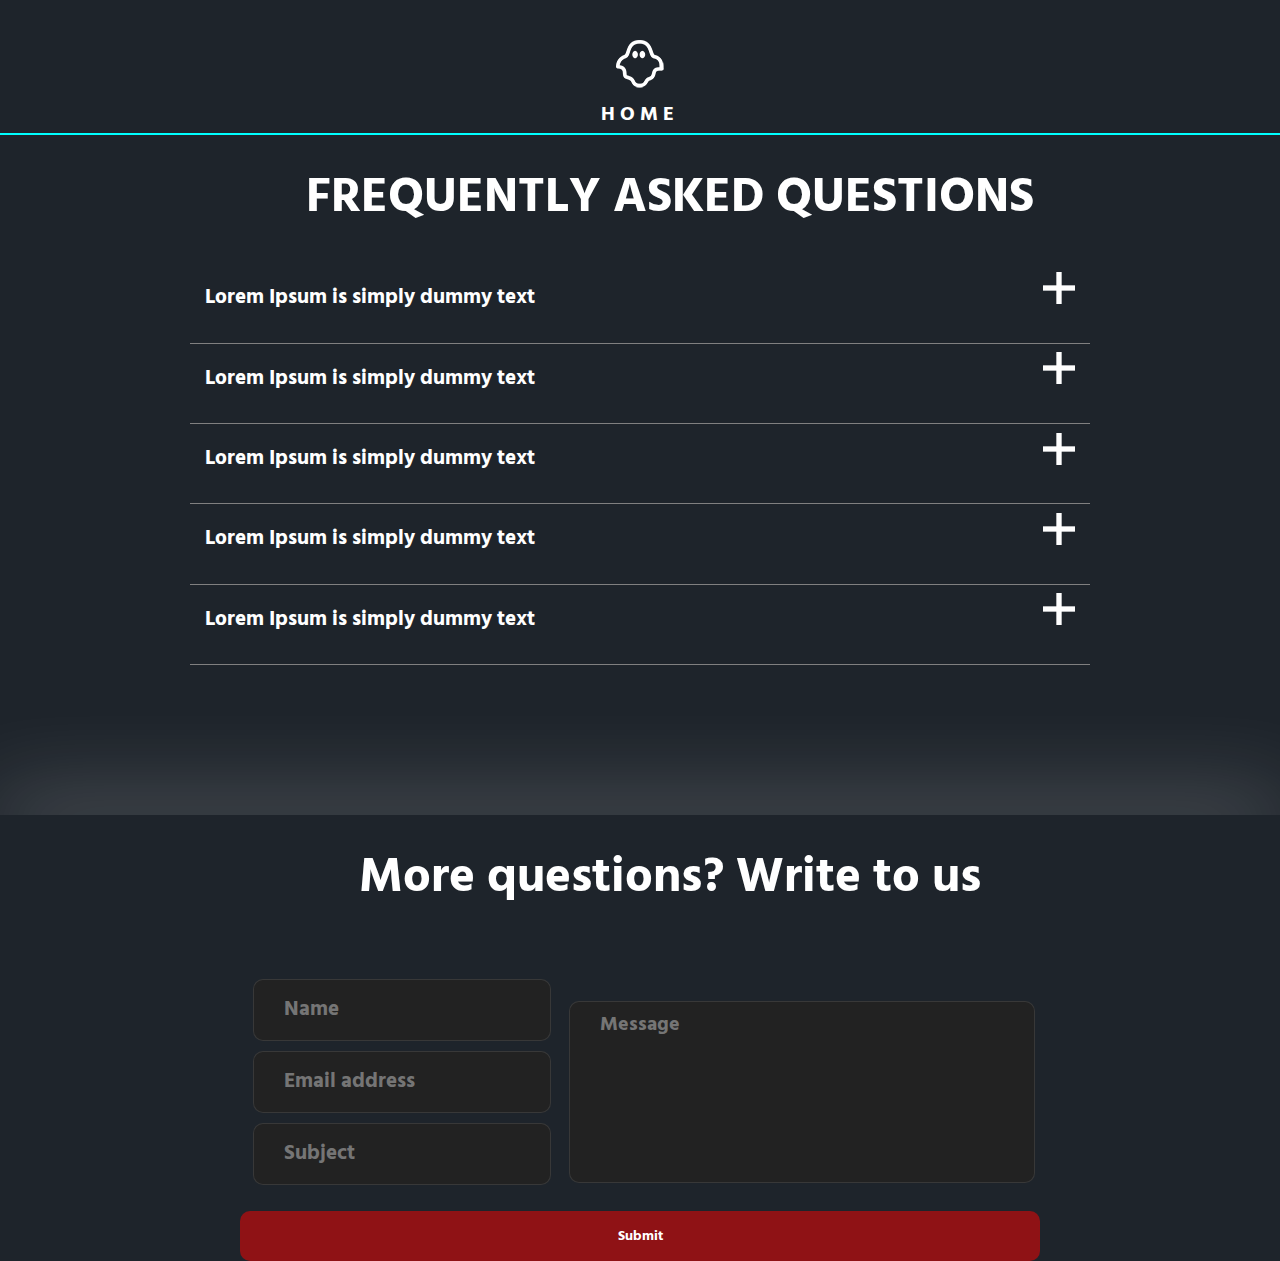
==== faq.html @ 3050d1d0 "Add initial files" ====
<!DOCTYPE html>
<html>
<head>
    <meta charset="utf-8">
    <title>F.A.Q</title>
    <link rel="stylesheet" href="style-faq.css">
    <link rel="shortcut icon" href="img/favicon.ico">
</head>
<body>
   <a href="index.html" class="iconn">
        <img src="img/header_icon.png"><br>
        <span class="nav-links">HOME</span>
    </a>
    <div id="title">
        Frequently asked questions
    </div>
    <div class="center">
        <div class="faq">            
            <input type="checkbox" class="panel" id="q1">
            <label class="titles" for="q1">Lorem Ipsum is simply dummy text</label>
            <div class="description">Lorem Ipsum is simply dummy text of the prisnting and typesetting industry. Lorem Ipsum has been the industry's standard dummy text ever since the 1500s, when an unknown printer took a galley of type and scrambled it to make a t</div>
        </div>
        <div class="faq">
            <input type="checkbox" class="panel" id="q2">
            <label class="titles" for="q2">Lorem Ipsum is simply dummy text</label>
            <div class="description">Lorem Ipsum is simply dummy text of the printing and typesetting industry. Lorem Ipsum has been the industry's standard dummy text ever since the 1500s, when an unknown printer took a galley of type and scrambled it to make a t</div>
        </div>
        <div class="faq">
            <input type="checkbox" class="panel" id="q3">
            <label class="titles" for="q3">Lorem Ipsum is simply dummy text</label>
            <div class="description">Lorem Ipsum is simply dummy text of the printing and typesetting industry. Lorem Ipsum has been the industry's standard dummy text ever since the 1500s, when an unknown printer took a galley of type and scrambled it to make a t</div>
        </div>
          <div class="faq">
            <input type="checkbox" class="panel" id="q4">
            <label class="titles" for="q4">Lorem Ipsum is simply dummy text</label>
            <div class="description">Lorem Ipsum is simply dummy text of the printing and typesetting industry. Lorem Ipsum has been the industry's standard dummy text ever since the 1500s, when an unknown printer took a galley of type and scrambled it to make a t</div>
        </div>
          <div class="faq">
            <input type="checkbox" class="panel" id="q5">
            <label class="titles" for="q5">Lorem Ipsum is simply dummy text</label>
            <div class="description">Lorem Ipsum is simply dummy text of the printing and typesetting industry. Lorem Ipsum has been the industry's standard dummy text ever since the 1500s, when an unknown printer took a galley of type and scrambled it to make a t</div>
        </div>
    </div>
    <hr id="shadow">
    <div id="title2">More questions? Write to us</div>
    
    <form class="contact" action="mailto:kamilarendarczyk1@gmail.com" method="post">
        <div class="left" name="kotwica">
            <input type="text" id="name" placeholder="Name">
            <input type="email" id="email" placeholder="Email address">
            <input type="text" id="subject" placeholder="Subject">
        </div>
        <div class="right">
            <textarea type="text" name="contact-message" class="message" placeholder="Message"></textarea>
        </div>
       
            <input type="submit" id="submit-button" value="Submit">
       
    </form>
    <a name="bottom"></a>
</body>
</html>
---- style-faq.css ----
@import url('https://fonts.googleapis.com/css?family=Hind:300,400&display=swap');
*{
    font: bold 14px/1.4 'Hind',  sans-serif, arial;
    background-color: rgb(30,36,43);
    transition-duration: 0.3s;
    overflow-x: hidden;
    color: white;
    margin: 0;
    
}












.iconn{
    padding-top: 40px;
     display: block;
    margin: 0 auto;
    text-align: center;
    position: relative;
    text-decoration: none;
   
      
}

a:after {    
  background: none repeat scroll 0 0 transparent;
  bottom: 0;
  content: "";
  display: block;
  height: 2px;
  left: 50%;
  position: absolute;
  background: aqua;
  transition: width 0.3s ease 0s, left 0.3s ease 0s;
  width: 0;
    
}
a:hover:after { 
  width: 100%; 
  left: 0; 
    
}

.iconn .nav-links{
    visibility: hidden;
    letter-spacing: 0.25em;
    line-height: 40px; 
    color: white;
   
}


.iconn:hover .nav-links {   
   
    transition-duration: 0.3s;  
    transition-delay: 0.35s;
    visibility: visible;  
    font-size: 1.4rem;
    
       
}













.faq{
    border-bottom: 1px solid grey;
    padding: 15px;
    
   
}

.faq:hover{
    background: rgba(0, 255, 255,0.1);
    transform: translateX(10px);
    
}

.panel{
   display: none;
    
}

.panel:checked{
    color: red;
    height: 100px;
}

.titles{
    font-size: 1.5rem;
    position: relative;
    top: -15px;
    margin: 0;
    padding: 20px 0px 0px 0px;
    display: block;
    cursor: pointer;
    background: url(img/plus.png) center center no-repeat;   
    background-position: right;
    overflow: hidden;
    
}

.center{
    display: flex;
    flex-direction: column;
    width: 45rem;
    margin: 0 auto;
    max-width: 900px;
    width: 100%;
    margin-bottom: 150px;

        
}


.panel:checked + .titles {
   background: url(img/minus.png) center center no-repeat;
    background-position: right;
    
}

.description{
  opacity: 0;
  font-size: 20px;
  padding: 0px 14px;
  margin: 0 auto;
  height: 0;
  overflow: hidden;
  transform: translateX(-15px); 
  width: 100%;
}

.panel:checked ~ .description{
  -webkit-transition: all 0.3s ease-in-out 0s;
  -moz-transition: all 0.3s ease-in-out 0s;
  -o-transition: all 0.3s ease-in-out 0s;
  transition: all 0.3s ease-in-out 0s;
    background: #8888;
  height: auto;
  opacity: 1;
  padding: 14px;
    
}

#title {
    width: 100%;
    text-align: center;
    text-transform: uppercase;
    font-size: 3.5rem;
    padding: 30px;
}
#title2{
     width: 100%;
    text-align: center;
    font-size: 3.5rem;
    padding: 30px;
}


.contact {
   max-width: 800px;

    
   text-align: center;
   margin: 0 auto;
  }



.left{
    margin-top: 30px;
    display:inline-block;
  
    width: 40%;
    
    
}
.left input{
     border: 1px solid rgba(255,255,255,0.1);
    background: rgb(30,36,43);
    width: 80%;
    height: 40px;
    margin: 5px;
     padding: 10px; 
     border-radius: 10px;
    cursor: pointer;
    outline: 0;
     font-size: 1.5rem;
}
#name{
    padding-left: 30px;
    background:#222222 url(http://img7.uploadhouse.com/fileuploads/17737/177370145f09fe433945815665aa214f80dbc6af.png) no-repeat 8px 20px;
}
#email{
      padding-left: 30px;
     background:#222222 url(http://img6.uploadhouse.com/fileuploads/17737/177370138cc63992182149e9befabff3eafa6d23.png) no-repeat 8px 20px;
}

#subject{
      padding-left: 30px;
      background:#222222 url(img/iccc.png) no-repeat 8px 20px;
    
}
#shadow{
    border: 0;  
    box-shadow: 0px 6px 92px 6px rgba(255,255,255,255);
}

.left input:focus{
    transition-duration: 0s;
    border-color: rgba(255,255,255,1)
}
.right{
    display:inline-block;
    width: 59%;
    
}
.message{
    border: 1px solid rgba(255,255,255,0.1);
    background:#222222 url(http://img3.uploadhouse.com/fileuploads/17737/1773701229ed8c2f465a8274623ca8976adaf196.png) no-repeat 10px 8px;
    height: 160px;
    width: 90%;
    resize: none;
   
    padding: 10px;
    padding-left: 30px;
    border-radius: 10px;
    cursor: pointer;
   
    font-size: 1.4rem
    
}
.message:focus{
      transition-duration: 0s;
 
   border-color: rgba(255,255,255,1);
    outline: 0;
   
}

#submit-button{
    margin-top: 15px;
    width: 100%;
    border: 0;
    background-color: rgba(255,0,0,0.5);
    overflow: hidden;
    border-radius: 10px;
    height: 50px
}

#submit-button:hover{
    
     background-color: rgba(255,0,0,1);
}
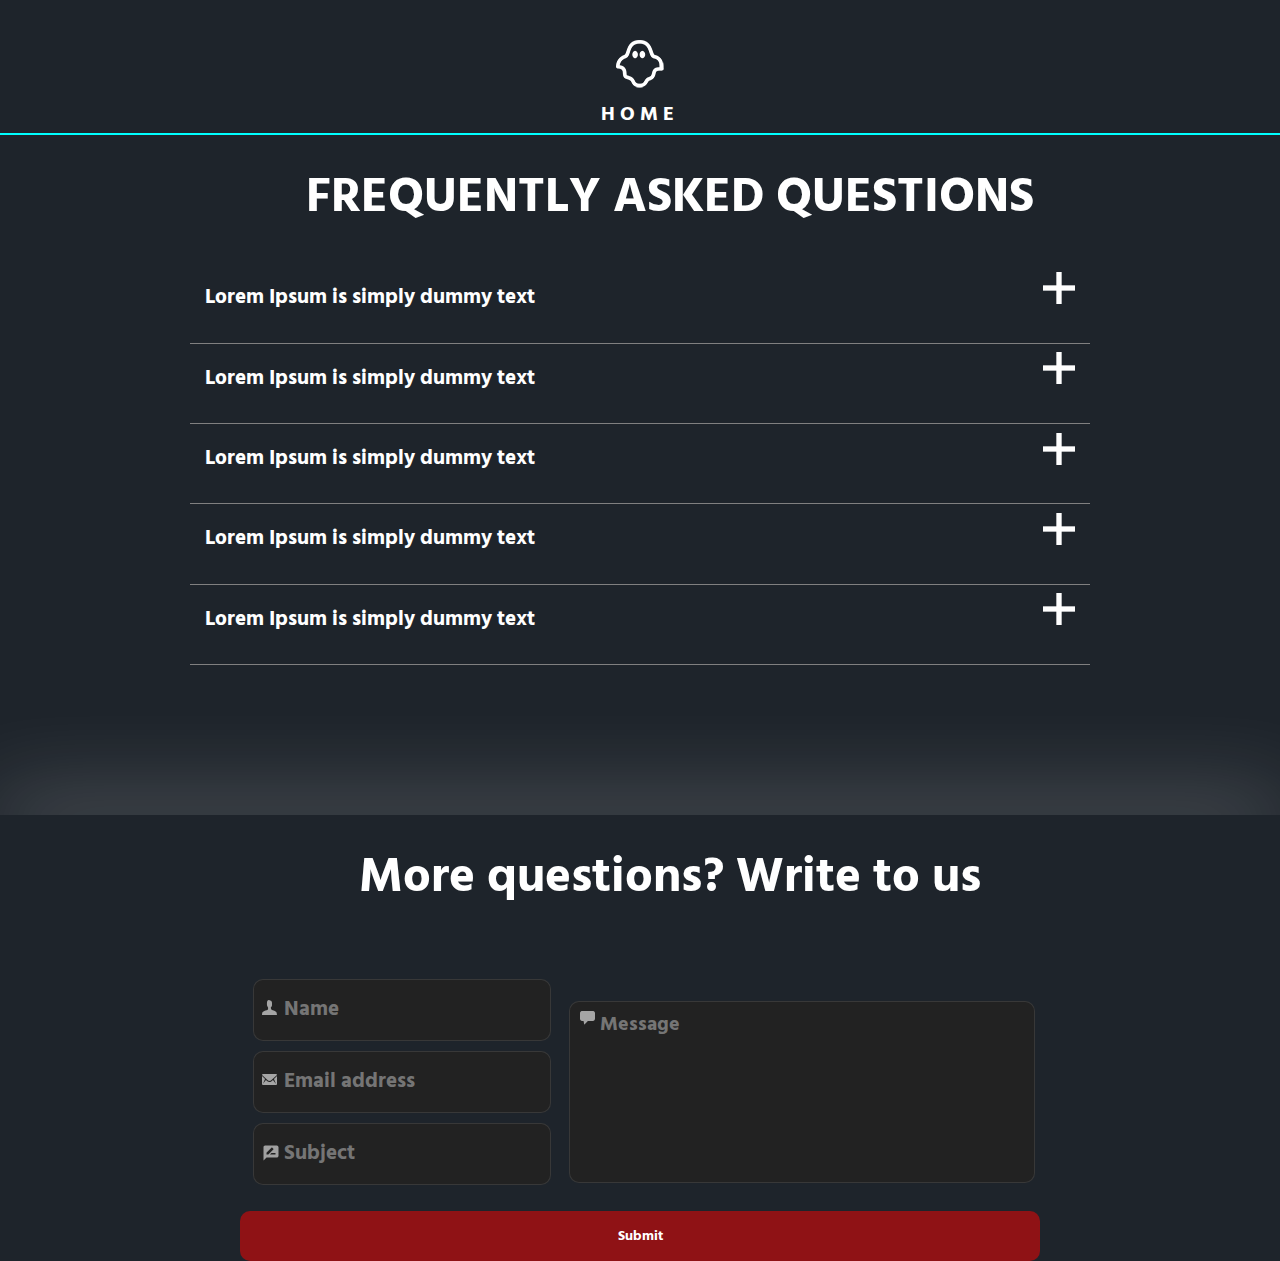
==== commit 50ab362c: "Created .gitignore file Added variables in style.css Added semantic elements in index.html Improving" ====
--- a/faq.html
+++ b/faq.html
@@ -1,62 +1,79 @@
 <!DOCTYPE html>
 <html>
-<head>
-    <meta charset="utf-8">
-    <title>F.A.Q</title>
-    <link rel="stylesheet" href="style-faq.css">
-    <link rel="shortcut icon" href="img/favicon.ico">
-</head>
-<body>
-   <a href="index.html" class="iconn">
-        <img src="img/header_icon.png"><br>
-        <span class="nav-links">HOME</span>
-    </a>
-    <div id="title">
-        Frequently asked questions
-    </div>
-    <div class="center">
-        <div class="faq">            
-            <input type="checkbox" class="panel" id="q1">
-            <label class="titles" for="q1">Lorem Ipsum is simply dummy text</label>
-            <div class="description">Lorem Ipsum is simply dummy text of the prisnting and typesetting industry. Lorem Ipsum has been the industry's standard dummy text ever since the 1500s, when an unknown printer took a galley of type and scrambled it to make a t</div>
-        </div>
-        <div class="faq">
-            <input type="checkbox" class="panel" id="q2">
-            <label class="titles" for="q2">Lorem Ipsum is simply dummy text</label>
-            <div class="description">Lorem Ipsum is simply dummy text of the printing and typesetting industry. Lorem Ipsum has been the industry's standard dummy text ever since the 1500s, when an unknown printer took a galley of type and scrambled it to make a t</div>
-        </div>
-        <div class="faq">
-            <input type="checkbox" class="panel" id="q3">
-            <label class="titles" for="q3">Lorem Ipsum is simply dummy text</label>
-            <div class="description">Lorem Ipsum is simply dummy text of the printing and typesetting industry. Lorem Ipsum has been the industry's standard dummy text ever since the 1500s, when an unknown printer took a galley of type and scrambled it to make a t</div>
-        </div>
-          <div class="faq">
-            <input type="checkbox" class="panel" id="q4">
-            <label class="titles" for="q4">Lorem Ipsum is simply dummy text</label>
-            <div class="description">Lorem Ipsum is simply dummy text of the printing and typesetting industry. Lorem Ipsum has been the industry's standard dummy text ever since the 1500s, when an unknown printer took a galley of type and scrambled it to make a t</div>
-        </div>
-          <div class="faq">
-            <input type="checkbox" class="panel" id="q5">
-            <label class="titles" for="q5">Lorem Ipsum is simply dummy text</label>
-            <div class="description">Lorem Ipsum is simply dummy text of the printing and typesetting industry. Lorem Ipsum has been the industry's standard dummy text ever since the 1500s, when an unknown printer took a galley of type and scrambled it to make a t</div>
-        </div>
-    </div>
-    <hr id="shadow">
-    <div id="title2">More questions? Write to us</div>
-    
-    <form class="contact" action="mailto:kamilarendarczyk1@gmail.com" method="post">
-        <div class="left" name="kotwica">
-            <input type="text" id="name" placeholder="Name">
-            <input type="email" id="email" placeholder="Email address">
-            <input type="text" id="subject" placeholder="Subject">
-        </div>
-        <div class="right">
-            <textarea type="text" name="contact-message" class="message" placeholder="Message"></textarea>
-        </div>
-       
-            <input type="submit" id="submit-button" value="Submit">
-       
-    </form>
-    <a name="bottom"></a>
-</body>
+    <head>
+        <meta charset="utf-8">
+        <title>F.A.Q</title>
+        <link rel="stylesheet" href="style-faq.css">
+        <link rel="shortcut icon" href="img/favicon.ico">
+    </head>
+    <body>
+        <a href="index.html" class="iconn">
+            <img src="img/header_icon.png"><br>
+            <span class="nav-links">HOME</span>
+        </a>
+        <article>
+            <header>
+                <div id="title">
+                    Frequently asked questions
+                </div>
+            </header>
+
+            <div class="center">
+                <section>
+                    <div class="faq">            
+                        <input type="checkbox" class="panel" id="q1">
+                        <label class="titles" for="q1">Lorem Ipsum is simply dummy text</label>
+                        <div class="description">Lorem Ipsum is simply dummy text of the prisnting and typesetting industry. Lorem Ipsum has been the industry's standard dummy text ever since the 1500s, when an unknown printer took a galley of type and scrambled it to make a t</div>
+                    </div>
+                </section>
+                <section>
+                    <div class="faq">
+                        <input type="checkbox" class="panel" id="q2">
+                        <label class="titles" for="q2">Lorem Ipsum is simply dummy text</label>
+                        <div class="description">Lorem Ipsum is simply dummy text of the printing and typesetting industry. Lorem Ipsum has been the industry's standard dummy text ever since the 1500s, when an unknown printer took a galley of type and scrambled it to make a t</div>
+                    </div>
+                </section>
+                <section>
+                    <div class="faq">
+                        <input type="checkbox" class="panel" id="q3">
+                        <label class="titles" for="q3">Lorem Ipsum is simply dummy text</label>
+                        <div class="description">Lorem Ipsum is simply dummy text of the printing and typesetting industry. Lorem Ipsum has been the industry's standard dummy text ever since the 1500s, when an unknown printer took a galley of type and scrambled it to make a t</div>
+                    </div>
+                </section>
+                <section>
+                    <div class="faq">
+                        <input type="checkbox" class="panel" id="q4">
+                        <label class="titles" for="q4">Lorem Ipsum is simply dummy text</label>
+                        <div class="description">Lorem Ipsum is simply dummy text of the printing and typesetting industry. Lorem Ipsum has been the industry's standard dummy text ever since the 1500s, when an unknown printer took a galley of type and scrambled it to make a t</div>
+                    </div>
+                </section>
+                <section>
+                    <div class="faq">
+                        <input type="checkbox" class="panel" id="q5">
+                        <label class="titles" for="q5">Lorem Ipsum is simply dummy text</label>
+                        <div class="description">Lorem Ipsum is simply dummy text of the printing and typesetting industry. Lorem Ipsum has been the industry's standard dummy text ever since the 1500s, when an unknown printer took a galley of type and scrambled it to make a t</div>
+                    </div>
+                </section>
+            </div>
+        </article>
+        <hr id="shadow">
+        <article>
+            <div id="title2">More questions? Write to us</div>
+
+            <form class="contact" action="mailto:kamilarendarczyk1@gmail.com" method="post">
+                <div class="left" name="kotwica">
+                    <input type="text" id="name" placeholder="Name">
+                    <input type="email" id="email" placeholder="Email address">
+                    <input type="text" id="subject" placeholder="Subject">
+                </div>
+                <div class="right">
+                    <textarea type="text" name="contact-message" class="message" placeholder="Message"></textarea>
+                </div>
+
+                <input type="submit" id="submit-button" value="Submit">
+
+            </form>
+        </article>
+        <a name="bottom"></a>
+    </body>
 </html>--- a/style-faq.css
+++ b/style-faq.css
@@ -207,16 +207,16 @@
 }
 #name{
     padding-left: 30px;
-    background:#222222 url(http://img7.uploadhouse.com/fileuploads/17737/177370145f09fe433945815665aa214f80dbc6af.png) no-repeat 8px 20px;
+    background:#222222 url(img/avatar.png) no-repeat 8px 20px;
 }
 #email{
       padding-left: 30px;
-     background:#222222 url(http://img6.uploadhouse.com/fileuploads/17737/177370138cc63992182149e9befabff3eafa6d23.png) no-repeat 8px 20px;
+     background:#222222 url(img/e-mail.png) no-repeat 8px 20px;
 }
 
 #subject{
       padding-left: 30px;
-      background:#222222 url(img/iccc.png) no-repeat 8px 20px;
+      background:#222222 url(img/subiect.png) no-repeat 8px 20px;
     
 }
 #shadow{
@@ -235,7 +235,7 @@
 }
 .message{
     border: 1px solid rgba(255,255,255,0.1);
-    background:#222222 url(http://img3.uploadhouse.com/fileuploads/17737/1773701229ed8c2f465a8274623ca8976adaf196.png) no-repeat 10px 8px;
+    background:#222222 url(img/message.png) no-repeat 10px 8px;
     height: 160px;
     width: 90%;
     resize: none;
